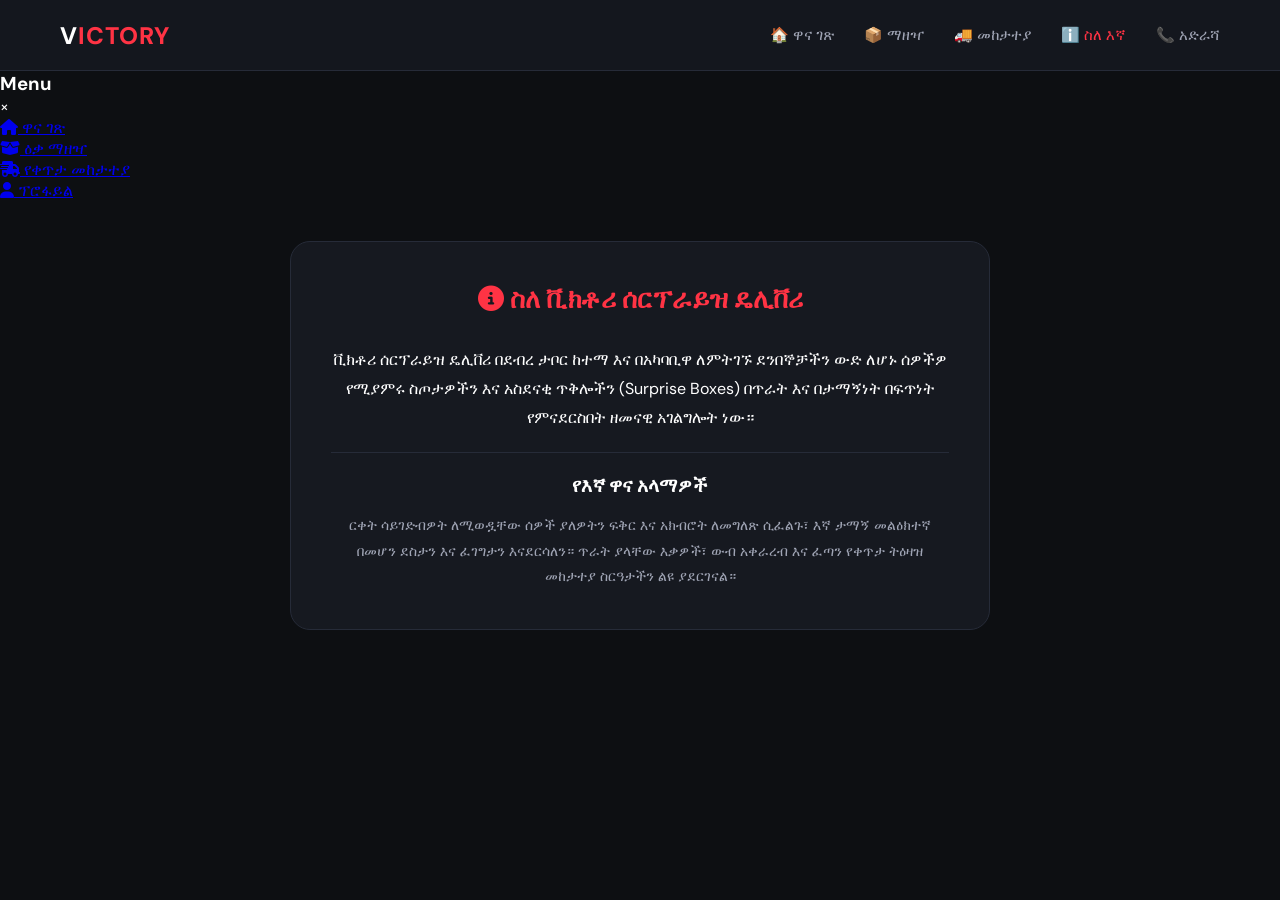
==== about.html @ 415b16a1 "Add about.html with content and navigation" ====
<!DOCTYPE html>
<html lang="am">
<head>
    <meta charset="UTF-8">
    <meta name="viewport" content="width=device-width, initial-scale=1.0">
    <title>Victory - ስለ እኛ</title>
    <link rel="stylesheet" href="https://cdnjs.cloudflare.com/ajax/libs/font-awesome/6.4.0/css/all.min.css">
    <link href="https://fonts.googleapis.com/css2?family=DM+Sans:wght@300;400;500;700&display=swap" rel="stylesheet">
    <link rel="stylesheet" href="css/style.css">
</head>
<body>
    <header class="navbar">
        <div class="nav-container">
            <div class="logo" onclick="window.location.href='index.html'"><span class="logo-text">V<span>ICTORY</span></span></div>
            <nav class="nav-menu">
                <a href="index.html" class="nav-link">🏠 ዋና ገጽ</a>
                <a href="order.html" class="nav-link">📦 ማዘዣ</a>
                <a href="tracking.html" class="nav-link">🚚 መከታተያ</a>
                <a href="about.html" class="nav-link active">ℹ️ ስለ እኛ</a>
                <a href="contact.html" class="nav-link">📞 አድራሻ</a>
            </nav>
            <div class="menu-toggle" onclick="toggleDrawer()"><i class="fa-solid fa-bars"></i></div>
        </div>
    </header>

    <div class="drawer" id="drawerMenu">
        <div class="drawer-header"><h3>Menu</h3><span class="close-btn" onclick="toggleDrawer()">&times;</span></div>
        <ul class="drawer-links">
            <li><a href="index.html"><i class="fa-solid fa-house"></i> ዋና ገጽ</a></li>
            <li><a href="order.html"><i class="fa-solid fa-box-open"></i> ዕቃ ማዘዣ</a></li>
            <li><a href="tracking.html"><i class="fa-solid fa-truck-fast"></i> የቀጥታ መከታተያ</a></li>
            <li><a href="profile.html"><i class="fa-solid fa-user"></i> ፕሮፋይል</a></li>
        </ul>
    </div>
    <div class="overlay" id="overlay" onclick="toggleDrawer()"></div>

    <main class="container section">
        <div class="form-wrap animate-fade-in" style="max-width: 700px; text-align: center;">
            <h2 class="form-title" style="color: var(--red);"><i class="fa-solid fa-circle-info"></i> ስለ ቪክቶሪ ሰርፕራይዝ ዴሊቨሪ</h2>
            <p style="line-height: 1.8; color: #fff; margin-bottom: 20px; font-size: 16px;">
                ቪክቶሪ ሰርፕራይዝ ዴሊቨሪ በደብረ ታቦር ከተማ እና በአካባቢዋ ለምትገኙ ደንበኞቻችን ውድ ለሆኑ ሰዎችዎ የሚያምሩ ስጦታዎችን እና አስደናቂ ጥቅሎችን (Surprise Boxes) በጥራት እና በታማኝነት በፍጥነት የምናደርስበት ዘመናዊ አገልግሎት ነው።
            </p>
            <div class="divider" style="margin: 20px 0;"></div>
            <h3 style="margin-bottom: 15px; color: #fff;">የእኛ ዋና አላማዎች</h3>
            <p style="line-height: 1.8; color: var(--text-muted); font-size: 14px;">
                ርቀት ሳይገድብዎት ለሚወዷቸው ሰዎች ያለዎትን ፍቅር እና አክብሮት ለመግለጽ ሲፈልጉ፣ እኛ ታማኝ መልዕክተኛ በመሆን ደስታን እና ፈገግታን እናደርሳለን። ጥራት ያላቸው እቃዎች፣ ውብ አቀራረብ እና ፈጣን የቀጥታ ትዕዛዝ መከታተያ ስርዓታችን ልዩ ያደርገናል።
            </p>
        </div>
    </main>

    <div class="bottom-nav">
        <a href="index.html" class="bottom-nav-item"><i class="fa-solid fa-house"></i><span>ዋና ገጽ</span></a>
        <a href="order.html" class="bottom-nav-item"><i class="fa-solid fa-box"></i><span>ማዘዣ</span></a>
        <a href="tracking.html" class="bottom-nav-item"><i class="fa-solid fa-truck"></i><span>መከታተያ</span></a>
        <a href="profile.html" class="bottom-nav-item"><i class="fa-solid fa-user"></i><span>ፕሮፋይል</span></a>
    </div>

    <script src="js/app.js"></script>
</body>
</html>
---- css/style.css ----
:root {
    --bg-color: #0d0f12;
    --card-bg: #161920;
    --red: #ff3344;
    --red-hover: #ff1a2e;
    --text-main: #ffffff;
    --text-muted: #a0a5b5;
    --border-color: #262b38;
}

* {
    margin: 0;
    padding: 0;
    box-sizing: border-box;
    font-family: 'DM Sans', 'Segoe UI', sans-serif;
}

body {
    background-color: var(--bg-color);
    color: var(--text-main);
    padding-bottom: 70px;
    overflow-x: hidden;
}

.container {
    width: 100%;
    max-width: 1200px;
    margin: 0 auto;
    padding: 0 20px;
}

.section {
    padding: 40px 0;
}

/* Navbar */
.navbar {
    background-color: rgba(22, 25, 32, 0.95);
    border-bottom: 1px solid var(--border-color);
    position: sticky;
    top: 0;
    z-index: 1000;
    backdrop-filter: blur(10px);
}

.nav-container {
    display: flex;
    justify-content: space-between;
    align-items: center;
    height: 70px;
    max-width: 1200px;
    margin: 0 auto;
    padding: 0 20px;
}

.logo {
    cursor: pointer;
    font-weight: 800;
    font-size: 24px;
    letter-spacing: 1px;
}

.logo-text span {
    color: var(--red);
}

.nav-menu {
    display: flex;
    gap: 30px;
}

.nav-link {
    color: var(--text-muted);
    text-decoration: none;
    font-size: 15px;
    font-weight: 500;
    transition: color 0.3s;
}

.nav-link:hover, .nav-link.active {
    color: var(--red);
}

.menu-toggle {
    display: none;
    font-size: 22px;
    cursor: pointer;
}

/* Hero Section */
.hero {
    text-align: center;
    padding: 80px 20px;
    background: radial-gradient(circle at top, rgba(255, 51, 68, 0.15) 0%, transparent 60%);
}

.hero h1 {
    font-size: 42px;
    font-weight: 700;
    margin-bottom: 15px;
    line-height: 1.2;
}

.hero p {
    color: var(--text-muted);
    font-size: 18px;
    max-width: 600px;
    margin: 0 auto 30px auto;
}

/* Buttons */
.btn {
    display: inline-flex;
    align-items: center;
    gap: 8px;
    padding: 14px 28px;
    font-size: 16px;
    font-weight: 600;
    border-radius: 50px;
    border: none;
    cursor: pointer;
    text-decoration: none;
    transition: all 0.3s ease;
}

.btn-primary {
    background-color: var(--red);
    color: white;
    box-shadow: 0 4px 15px rgba(255, 51, 68, 0.3);
}

.btn-primary:hover {
    background-color: var(--red-hover);
    transform: translateY(-2px);
}

/* Features/Services */
.grid {
    display: grid;
    grid-template-columns: repeat(auto-fit, min-max(300px, 1fr));
    gap: 25px;
    margin-top: 20px;
}

.card {
    background-color: var(--card-bg);
    border: 1px solid var(--border-color);
    border-radius: 16px;
    padding: 30px;
    transition: transform 0.3s, border-color 0.3s;
}

.card:hover {
    transform: translateY(-5px);
    border-color: rgba(255, 51, 68, 0.4);
}

.card-icon {
    font-size: 35px;
    color: var(--red);
    margin-bottom: 20px;
}

.card h3 {
    font-size: 20px;
    margin-bottom: 12px;
}

.card p {
    color: var(--text-muted);
    font-size: 14px;
    line-height: 1.6;
}

/* Forms */
.form-wrap {
    background-color: var(--card-bg);
    border: 1px solid var(--border-color);
    border-radius: 20px;
    padding: 40px;
    max-width: 600px;
    margin: 0 auto;
}

.form-title {
    text-align: center;
    margin-bottom: 30px;
    font-size: 26px;
}

.form-group {
    margin-bottom: 22px;
}

.form-group label {
    display: block;
    margin-bottom: 8px;
    color: var(--text-muted);
    font-size: 14px;
}

input, select, textarea {
    width: 100%;
    padding: 14px;
    background-color: rgba(13, 15, 18, 0.6);
    border: 1px solid var(--border-color);
    border-radius: 10px;
    color: white;
    font-size: 15px;
    outline: none;
    transition: border-color 0.3s;
}

input:focus, select:focus, textarea:focus {
    border-color: var(--red);
}

.submit-btn {
    width: 100%;
    background-color: var(--red);
    color: white;
    border: none;
    padding: 16px;
    font-size: 16px;
    font-weight: 600;
    border-radius: 10px;
    cursor: pointer;
    margin-top: 10px;
    transition: background-color 0.3s;
}

.submit-btn:hover {
    background-color: var(--red-hover);
}

/* Tracking Timeline */
.tracking-timeline {
    display: flex;
    flex-direction: column;
    gap: 30px;
    position: relative;
    padding-left: 20px;
}

.tracking-timeline::before {
    content: '';
    position: absolute;
    left: 34px;
    top: 15px;
    bottom: 15px;
    width: 2px;
    background-color: var(--border-color);
}

.step {
    display: flex;
    gap: 25px;
    position: relative;
}

.step .icon {
    width: 30px;
    height: 30px;
    background-color: var(--card-bg);
    border: 2px solid var(--border-color);
    border-radius: 50%;
    display: flex;
    align-items: center;
    justify-content: center;
    font-size: 14px;
    color: var(--text-muted);
    z-index: 2;
}

.step.completed .icon {
    border-color: #2ecc71;
    color: #2ecc71;
}

.step.active .icon-active {
    width: 30px;
    height: 30px;
    background-color: var(--red);
    border: 2px solid var(--red);
    border-radius: 50%;
    display: flex;
    align-items: center;
    justify-content: center;
    font-size: 14px;
    color: white;
    z-index: 2;
    box-shadow: 0 0 15px var(--red);
}

.status-info h4 {
    font-size: 16px;
    margin-bottom: 4px;
}

.status-info p {
    color: var(--text-muted);
    font-size: 13px;
}

/* Bottom Nav (Mobile Only) */
.bottom-nav {
    display: none;
    position: fixed;
    bottom: 0;
    left: 0;
    right: 0;
    height: 65px;
    background-color: #161920;
    border-top: 1px solid var(--border-color);
    justify-content: space-around;
    align-items: center;
    z-index: 999;
}

.bottom-nav-item {
    display: flex;
    flex-direction: column;
    align-items: center;
    color: var(--text-muted);
    text-decoration: none;
    font-size: 11px;
    gap: 4px;
}

.bottom-nav-item i {
    font-size: 18px;
}

.bottom-nav-item.active {
    color: var(--red);
}

/* Responsive / Mobile View */
@media (max-width: 768px) {
    .nav-menu {
        display: none;
    }
    .menu-toggle {
        display: block;
    }
    .bottom-nav {
        display: flex;
    }
    .hero h1 {
        font-size: 32px;
    }
    .hero p {
        font-size: 15px;
    }
    .form-wrap {
        padding: 25px 20px;
    }
}

/* Animations */
.animate-fade-in {
    animation: fadeIn 0.6s ease-out;
}

@keyframes fadeIn {
    from { opacity: 0; transform: translateY(15px); }
    to { opacity: 1; transform: translateY(0); }
}

.divider {
    height: 1px;
    background-color: var(--border-color);
    width: 100%;
}
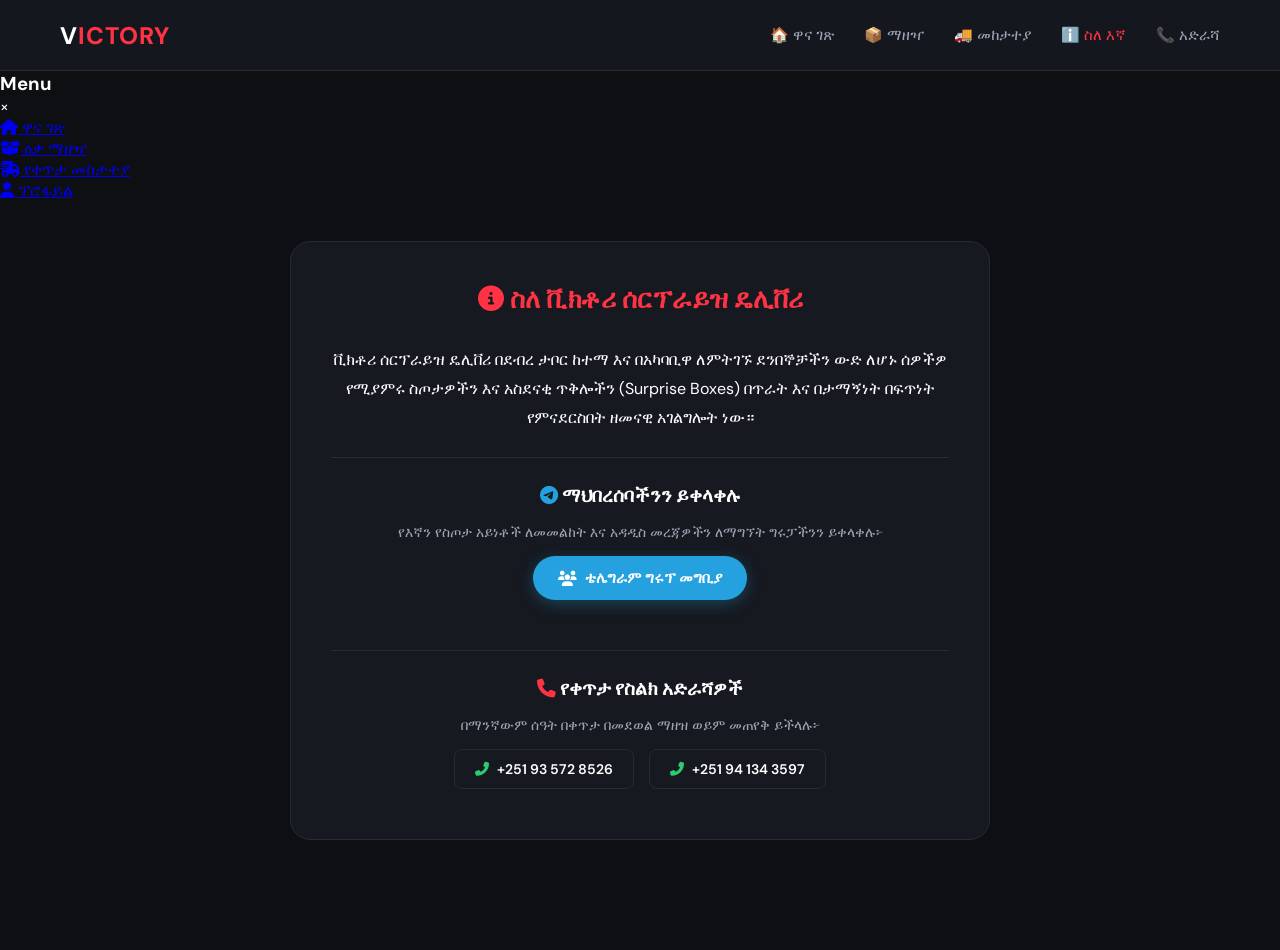
==== commit 00a5165b: "Update about.html" ====
--- a/about.html
+++ b/about.html
@@ -37,14 +37,32 @@
     <main class="container section">
         <div class="form-wrap animate-fade-in" style="max-width: 700px; text-align: center;">
             <h2 class="form-title" style="color: var(--red);"><i class="fa-solid fa-circle-info"></i> ስለ ቪክቶሪ ሰርፕራይዝ ዴሊቨሪ</h2>
-            <p style="line-height: 1.8; color: #fff; margin-bottom: 20px; font-size: 16px;">
+            <p style="line-height: 1.8; color: #fff; margin-bottom: 25px; font-size: 16px;">
                 ቪክቶሪ ሰርፕራይዝ ዴሊቨሪ በደብረ ታቦር ከተማ እና በአካባቢዋ ለምትገኙ ደንበኞቻችን ውድ ለሆኑ ሰዎችዎ የሚያምሩ ስጦታዎችን እና አስደናቂ ጥቅሎችን (Surprise Boxes) በጥራት እና በታማኝነት በፍጥነት የምናደርስበት ዘመናዊ አገልግሎት ነው።
             </p>
-            <div class="divider" style="margin: 20px 0;"></div>
-            <h3 style="margin-bottom: 15px; color: #fff;">የእኛ ዋና አላማዎች</h3>
-            <p style="line-height: 1.8; color: var(--text-muted); font-size: 14px;">
-                ርቀት ሳይገድብዎት ለሚወዷቸው ሰዎች ያለዎትን ፍቅር እና አክብሮት ለመግለጽ ሲፈልጉ፣ እኛ ታማኝ መልዕክተኛ በመሆን ደስታን እና ፈገግታን እናደርሳለን። ጥራት ያላቸው እቃዎች፣ ውብ አቀራረብ እና ፈጣን የቀጥታ ትዕዛዝ መከታተያ ስርዓታችን ልዩ ያደርገናል።
-            </p>
+            
+            <div class="divider" style="margin: 25px 0;"></div>
+            
+            <!-- አዲስ የተጨመረው የቴሌግራም ግሩፕ መቀላቀያ ቁልፍ -->
+            <h3 style="margin-bottom: 15px; color: #fff;"><i class="fa-brands fa-telegram" style="color: #24A1DE;"></i> ማህበረሰባችንን ይቀላቀሉ</h3>
+            <p style="color: var(--text-muted); font-size: 14px; margin-bottom: 15px;">የእኛን የስጦታ አይነቶች ለመመልከት እና አዳዲስ መረጃዎችን ለማግኘት ግሩፓችንን ይቀላቀሉ፦</p>
+            <a href="https://t.me/victoryy_19_22" target="_blank" class="btn" style="background-color: #24A1DE; color: white; box-shadow: 0 4px 15px rgba(36, 161, 222, 0.3); margin-bottom: 25px; padding: 12px 25px; font-size: 15px;">
+                <i class="fa-solid fa-users"></i> ቴሌግራም ግሩፕ መግቢያ
+            </a>
+
+            <div class="divider" style="margin: 25px 0;"></div>
+
+            <!-- አዲስ የተጨመሩት የስልክ ቁጥሮች -->
+            <h3 style="margin-bottom: 15px; color: #fff;"><i class="fa-solid fa-phone" style="color: var(--red);"></i> የቀጥታ የስልክ አድራሻዎች</h3>
+            <p style="color: var(--text-muted); font-size: 14px; margin-bottom: 15px;">በማንኛውም ሰዓት በቀጥታ በመደወል ማዘዝ ወይም መጠየቅ ይችላሉ፦</p>
+            <div style="display: flex; gap: 15px; justify-content: center; flex-wrap: wrap; margin-bottom: 10px;">
+                <a href="tel:+251935728526" class="btn" style="background-color: #161920; border: 1px solid var(--border-color); color: #fff; padding: 10px 20px; font-size: 14px; border-radius: 8px;">
+                    <i class="fa-solid fa-phone-flip" style="color: #2ecc71;"></i> +251 93 572 8526
+                </a>
+                <a href="tel:+251941343597" class="btn" style="background-color: #161920; border: 1px solid var(--border-color); color: #fff; padding: 10px 20px; font-size: 14px; border-radius: 8px;">
+                    <i class="fa-solid fa-phone-flip" style="color: #2ecc71;"></i> +251 94 134 3597
+                </a>
+            </div>
         </div>
     </main>
 
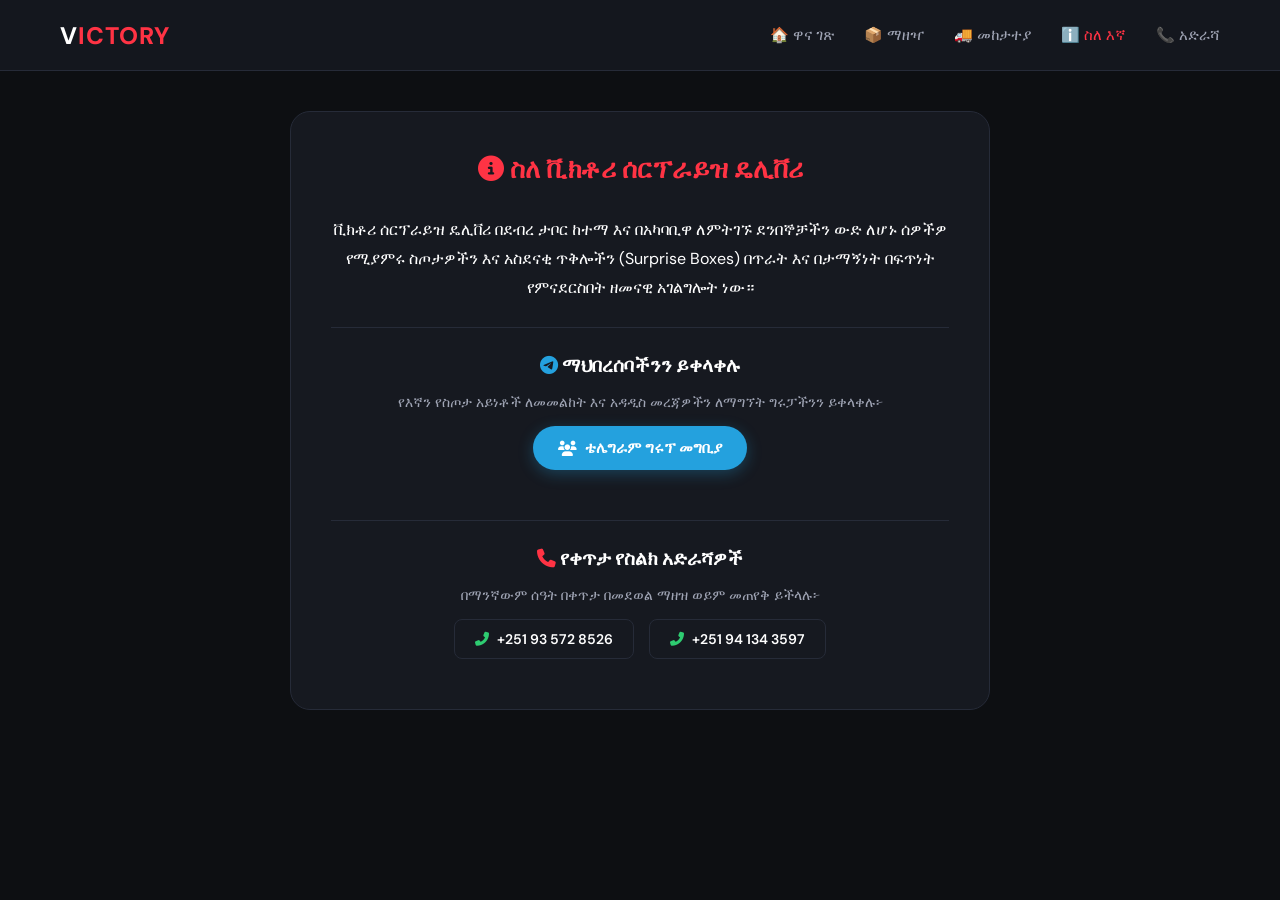
==== commit e109e3f9: "Update about.html" ====
--- a/about.html
+++ b/about.html
@@ -8,7 +8,10 @@
     <link href="https://fonts.googleapis.com/css2?family=DM+Sans:wght@300;400;500;700&display=swap" rel="stylesheet">
     <link rel="stylesheet" href="css/style.css">
 </head>
-<body>
+<body><div class="bg-logo-animation">
+    <img src="logo.png" alt="Victory Delivery Logo" class="anim-logo-img">
+</div>
+
     <header class="navbar">
         <div class="nav-container">
             <div class="logo" onclick="window.location.href='index.html'"><span class="logo-text">V<span>ICTORY</span></span></div>
--- a/css/style.css
+++ b/css/style.css
@@ -85,6 +85,7 @@
     display: none;
     font-size: 22px;
     cursor: pointer;
+    color: #fff;
 }
 
 /* Hero Section */
@@ -137,7 +138,7 @@
 /* Features/Services */
 .grid {
     display: grid;
-    grid-template-columns: repeat(auto-fit, min-max(300px, 1fr));
+    grid-template-columns: repeat(auto-fit, minmax(300px, 1fr));
     gap: 25px;
     margin-top: 20px;
 }
@@ -300,6 +301,76 @@
 .status-info p {
     color: var(--text-muted);
     font-size: 13px;
+}
+
+/* Drawer (የጎን ምናሌ ዲዛይን) */
+.drawer {
+    position: fixed;
+    top: 0;
+    left: -280px; /* መጀመሪያ ሙሉ በሙሉ ከስክሪኑ ውጭ እንዲደበቅ ያደርገዋል */
+    width: 280px;
+    height: 100%;
+    background-color: var(--card-bg);
+    border-right: 1px solid var(--border-color);
+    z-index: 1001;
+    transition: left 0.3s ease;
+    padding: 20px;
+}
+
+.drawer.active {
+    left: 0; /* 3 ሰረዙ ሲነካ እንዲወጣ */
+}
+
+.overlay {
+    position: fixed;
+    top: 0;
+    left: 0;
+    width: 100%;
+    height: 100%;
+    background-color: rgba(0, 0, 0, 0.6);
+    z-index: 1000;
+    display: none;
+}
+
+.overlay.active {
+    display: block;
+}
+
+.drawer-header {
+    display: flex;
+    justify-content: space-between;
+    align-items: center;
+    margin-bottom: 30px;
+}
+
+.drawer-links {
+    list-style: none;
+    display: flex;
+    flex-direction: column;
+    gap: 20px;
+}
+
+.drawer-links a {
+    color: var(--text-main);
+    text-decoration: none;
+    font-size: 16px;
+    display: flex;
+    align-items: center;
+    gap: 12px;
+    padding: 10px;
+    border-radius: 8px;
+    transition: background 0.2s;
+}
+
+.drawer-links a:hover, .drawer-links a.active {
+    background-color: rgba(255, 51, 68, 0.1);
+    color: var(--red);
+}
+
+.close-btn {
+    font-size: 28px;
+    cursor: pointer;
+    color: var(--text-muted);
 }
 
 /* Bottom Nav (Mobile Only) */
@@ -372,3 +443,34 @@
     background-color: var(--border-color);
     width: 100%;
 }
+
+/* የጀርባ ሎጎ መያዣ - ከጀርባ Fixed ለማድረግ */
+.bg-logo-animation {
+    position: fixed;
+    top: 50%;
+    left: 50%;
+    transform: translate(-50%, -50%);
+    z-index: -1;
+    opacity: 0.20; /* ሎጎው በደመቀ ሁኔታ እንዲታይ */
+    pointer-events: none;
+    user-select: none;
+    width: 85%;
+    max-width: 550px;
+    display: flex;
+    justify-content: center;
+    align-items: center;
+}
+
+/* የሎጎው ምስል አኒሜሽን */
+.anim-logo-img {
+    width: 100%;
+    height: auto;
+    filter: drop-shadow(0 0 40px rgba(255, 51, 68, 0.4));
+    animation: victoryProPulse 7s infinite ease-in-out;
+}
+
+@keyframes victoryProPulse {
+    0% { transform: scale(0.96); filter: drop-shadow(0 0 30px rgba(255, 51, 68, 0.2)); }
+    50% { transform: scale(1.04); filter: drop-shadow(0 0 60px rgba(255, 51, 68, 0.6)); }
+    100% { transform: scale(0.96); filter: drop-shadow(0 0 30px rgba(255, 51, 68, 0.2)); }
+}
